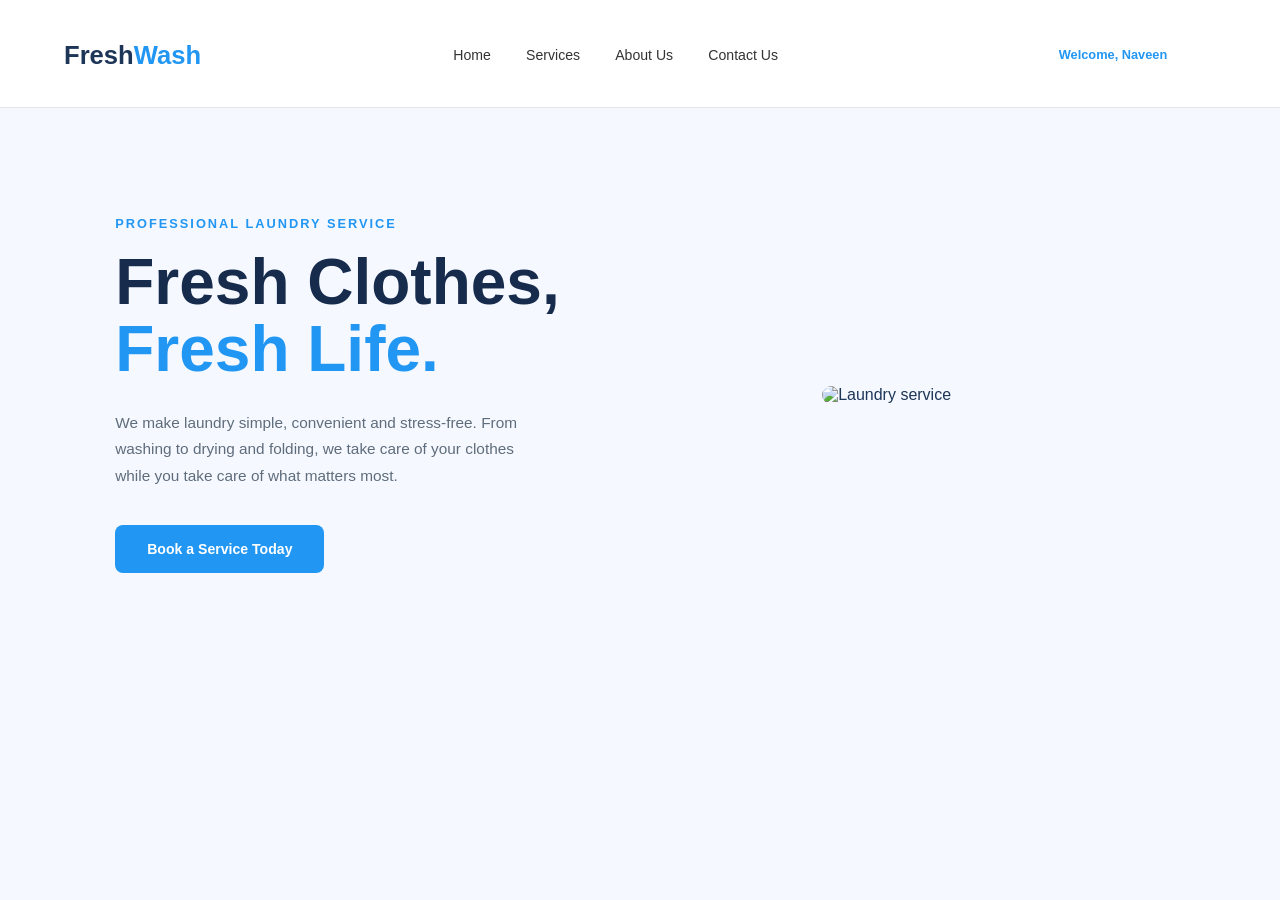
==== Naveen_Task4/index.html @ cf25a237 "Initial commit" ====
<!DOCTYPE html>
<html lang="en">
<head>
    <meta charset="UTF-8">
    <meta name="viewport" content="width=device-width, initial-scale=1.0">
    <title>FreshWash Laundry Services</title>

    <link rel="stylesheet" href="style.css">
</head>

<body>

    <!-- Navbar -->
    <nav class="navbar">

        <!-- Logo -->
        <div class="logo">
            Fresh<span>Wash</span>
        </div>

        <!-- Navigation Links -->
        <div class="nav-links">
            <a href="#">Home</a>
            <a href="#">Services</a>
            <a href="#">About Us</a>
            <a href="#">Contact Us</a>
        </div>

        <!-- User Name -->
        <div class="username">
            Welcome, Naveen
        </div>

    </nav>


    <!-- Hero Section -->
    <section class="hero">

        <!-- Left Div -->
        <div class="hero-left">

            <p class="small-title">PROFESSIONAL LAUNDRY SERVICE</p>

            <h1>
                Fresh Clothes,<br>
                <span>Fresh Life.</span>
            </h1>

            <p class="description">
                We make laundry simple, convenient and stress-free.
                From washing to drying and folding, we take care of
                your clothes while you take care of what matters most.
            </p>

            <a href="#" class="btn">
                Book a Service Today
            </a>

        </div>


        <!-- Right Div -->
        <div class="hero-right">

            <img 
                src="https://images.unsplash.com/photo-1582735689369-4fe89db7114c?auto=format&fit=crop&w=900&q=80"
                alt="Laundry service"
            >

        </div>

    </section>

</body>
</html>
---- Naveen_Task4/style.css ----
* {
    margin: 0;
    padding: 0;
    box-sizing: border-box;
}

body {
    font-family: Arial, sans-serif;
    background-color: #f5f9ff;
    color: #1d3557;
}

.navbar {
    height: 12vh;
    width: 100%;
    background-color: white;
    padding: 0 5vw;
    border-bottom: 1px solid #e5e5e5;
    line-height: 12vh;
}

/* Logo */
.logo {
    display: inline-block;
    width: 20%;
    font-size: 2vw;
    font-weight: bold;
    vertical-align: middle;
}

.logo span {
    color: #2196f3;
}

/* Navigation */
.nav-links {
    display: inline-block;
    width: 55%;
    text-align: center;
    vertical-align: middle;
    line-height: normal;
}

.nav-links a {
    text-decoration: none;
    color: #333;
    font-size: 1.1vw;
    font-weight: 500;
    margin: 0 1.2vw;
}

.nav-links a:hover {
    color: #2196f3;
}

/* Username */
.username {
    display: inline-block;
    width: 20%;
    text-align: right;
    font-size: 1vw;
    font-weight: bold;
    color: #2196f3;
    vertical-align: middle;
    line-height: normal;
}


/* =========================
   HERO SECTION
   ========================= */

.hero {
    height: 88vh;
    width: 100%;
    padding: 8vh 7vw;
    overflow: hidden;
}

/* Left side */
.hero-left {
    display: inline-block;
    width: 48%;
    vertical-align: middle;
    padding: 4vh 2vw;
}

.small-title {
    color: #2196f3;
    font-size: 1vw;
    font-weight: bold;
    letter-spacing: 2px;
    margin-bottom: 2vh;
}

.hero-left h1 {
    font-size: 5vw;
    line-height: 1.05;
    color: #172b4d;
    margin-bottom: 3vh;
}

.hero-left h1 span {
    color: #2196f3;
}

.description {
    width: 90%;
    font-size: 1.2vw;
    line-height: 1.7;
    color: #5f6c7b;
    margin-bottom: 4vh;
}


/* Button */
.btn {
    display: inline-block;
    text-decoration: none;
    background-color: #2196f3;
    color: white;
    padding: 1.8vh 2.5vw;
    border-radius: 8px;
    font-size: 1.1vw;
    font-weight: bold;
}

.btn:hover {
    background-color: #1769aa;
}


/* Right side */
.hero-right {
    display: inline-block;
    width: 48%;
    vertical-align: middle;
    text-align: center;
}

.hero-right img {
    width: 90%;
    height: 62vh;
    object-fit: cover;
    border-radius: 25px;
}
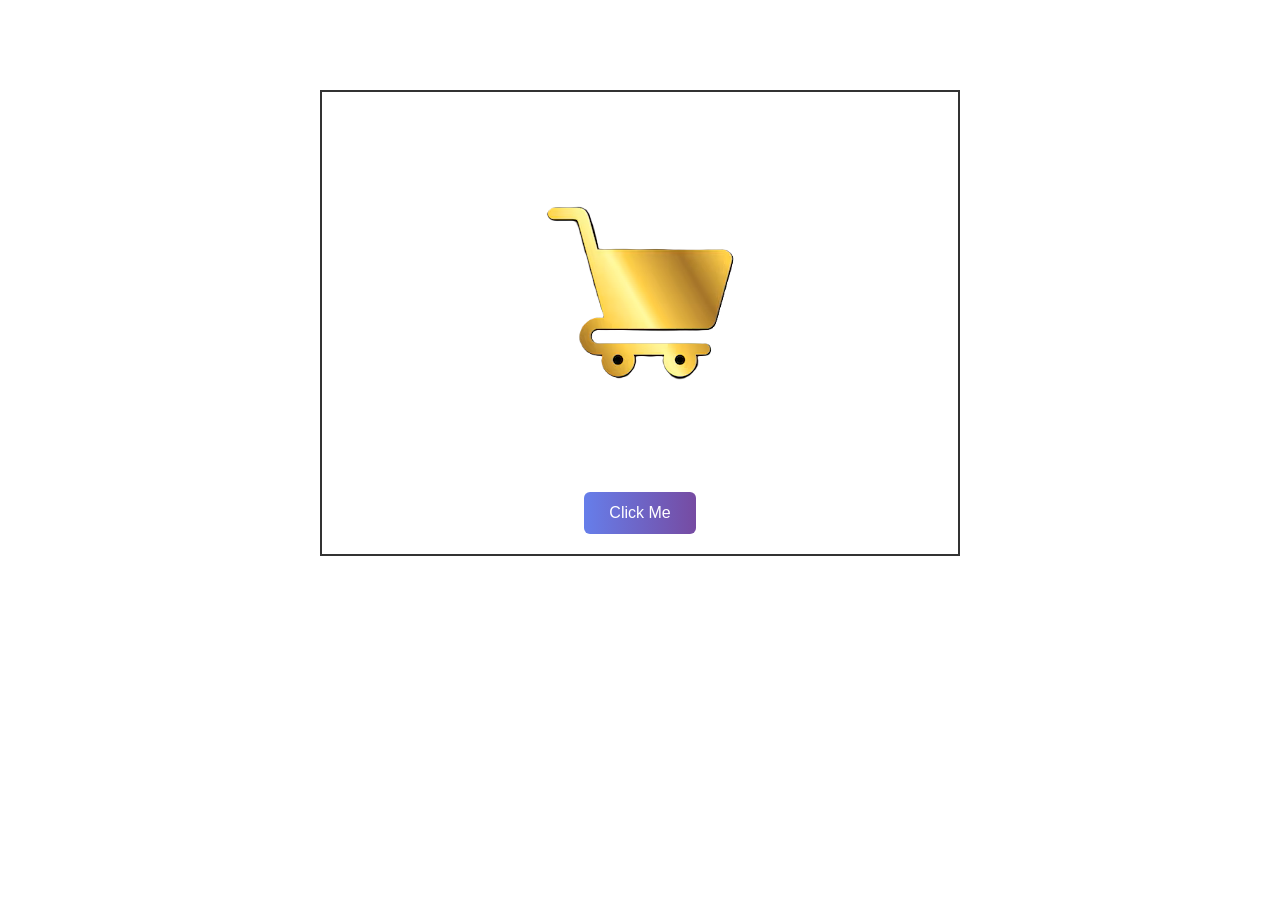
==== commit 45eaa1a7: "modified  the files and added some files" ====
--- a/Naveen_Task4/index.html
+++ b/Naveen_Task4/index.html
@@ -3,74 +3,16 @@
 <head>
     <meta charset="UTF-8">
     <meta name="viewport" content="width=device-width, initial-scale=1.0">
-    <title>FreshWash Laundry Services</title>
-
+    <title>Viewport Units and Box Model</title>
     <link rel="stylesheet" href="style.css">
 </head>
-
 <body>
 
-    <!-- Navbar -->
-    <nav class="navbar">
+    <div class="container">
+        <img src="image.jpg" alt="Sample Image">
 
-        <!-- Logo -->
-        <div class="logo">
-            Fresh<span>Wash</span>
-        </div>
-
-        <!-- Navigation Links -->
-        <div class="nav-links">
-            <a href="#">Home</a>
-            <a href="#">Services</a>
-            <a href="#">About Us</a>
-            <a href="#">Contact Us</a>
-        </div>
-
-        <!-- User Name -->
-        <div class="username">
-            Welcome, Naveen
-        </div>
-
-    </nav>
-
-
-    <!-- Hero Section -->
-    <section class="hero">
-
-        <!-- Left Div -->
-        <div class="hero-left">
-
-            <p class="small-title">PROFESSIONAL LAUNDRY SERVICE</p>
-
-            <h1>
-                Fresh Clothes,<br>
-                <span>Fresh Life.</span>
-            </h1>
-
-            <p class="description">
-                We make laundry simple, convenient and stress-free.
-                From washing to drying and folding, we take care of
-                your clothes while you take care of what matters most.
-            </p>
-
-            <a href="#" class="btn">
-                Book a Service Today
-            </a>
-
-        </div>
-
-
-        <!-- Right Div -->
-        <div class="hero-right">
-
-            <img 
-                src="https://images.unsplash.com/photo-1582735689369-4fe89db7114c?auto=format&fit=crop&w=900&q=80"
-                alt="Laundry service"
-            >
-
-        </div>
-
-    </section>
+        <button>Click Me</button>
+    </div>
 
 </body>
-</html>+</html>
--- a/Naveen_Task4/style.css
+++ b/Naveen_Task4/style.css
@@ -1,146 +1,45 @@
+/* Apply box-sizing to make width and height easier to control */
 * {
-    margin: 0;
-    padding: 0;
     box-sizing: border-box;
 }
 
 body {
+    margin: 0;
     font-family: Arial, sans-serif;
-    background-color: #f5f9ff;
-    color: #1d3557;
 }
 
-.navbar {
-    height: 12vh;
-    width: 100%;
-    background-color: white;
-    padding: 0 5vw;
-    border-bottom: 1px solid #e5e5e5;
-    line-height: 12vh;
-}
-
-/* Logo */
-.logo {
-    display: inline-block;
-    width: 20%;
-    font-size: 2vw;
-    font-weight: bold;
-    vertical-align: middle;
-}
-
-.logo span {
-    color: #2196f3;
-}
-
-/* Navigation */
-.nav-links {
-    display: inline-block;
-    width: 55%;
-    text-align: center;
-    vertical-align: middle;
-    line-height: normal;
-}
-
-.nav-links a {
-    text-decoration: none;
-    color: #333;
-    font-size: 1.1vw;
-    font-weight: 500;
-    margin: 0 1.2vw;
-}
-
-.nav-links a:hover {
-    color: #2196f3;
-}
-
-/* Username */
-.username {
-    display: inline-block;
-    width: 20%;
-    text-align: right;
-    font-size: 1vw;
-    font-weight: bold;
-    color: #2196f3;
-    vertical-align: middle;
-    line-height: normal;
-}
-
-
-/* =========================
-   HERO SECTION
-   ========================= */
-
-.hero {
-    height: 88vh;
-    width: 100%;
-    padding: 8vh 7vw;
-    overflow: hidden;
-}
-
-/* Left side */
-.hero-left {
-    display: inline-block;
-    width: 48%;
-    vertical-align: middle;
-    padding: 4vh 2vw;
-}
-
-.small-title {
-    color: #2196f3;
-    font-size: 1vw;
-    font-weight: bold;
-    letter-spacing: 2px;
-    margin-bottom: 2vh;
-}
-
-.hero-left h1 {
-    font-size: 5vw;
-    line-height: 1.05;
-    color: #172b4d;
-    margin-bottom: 3vh;
-}
-
-.hero-left h1 span {
-    color: #2196f3;
-}
-
-.description {
-    width: 90%;
-    font-size: 1.2vw;
-    line-height: 1.7;
-    color: #5f6c7b;
-    margin-bottom: 4vh;
-}
-
-
-/* Button */
-.btn {
-    display: inline-block;
-    text-decoration: none;
-    background-color: #2196f3;
-    color: white;
-    padding: 1.8vh 2.5vw;
-    border-radius: 8px;
-    font-size: 1.1vw;
-    font-weight: bold;
-}
-
-.btn:hover {
-    background-color: #1769aa;
-}
-
-
-/* Right side */
-.hero-right {
-    display: inline-block;
-    width: 48%;
-    vertical-align: middle;
+/* 
+   25vw = 25% of the viewport width
+   10vh = 10% of the viewport height
+*/
+.container {
+    margin: 10vh 25vw;
+    padding: 20px;
+    border: 2px solid #333;
     text-align: center;
 }
 
-.hero-right img {
-    width: 90%;
-    height: 62vh;
-    object-fit: cover;
-    border-radius: 25px;
-}+/* Image inside the div */
+.container img {
+    max-width: 100%;
+    height: auto;
+    display: block;
+    margin: 0 auto 20px;
+}
+
+/* Gradient button */
+button {
+    padding: 12px 25px;
+    border: none;
+    border-radius: 6px;
+    color: white;
+    font-size: 16px;
+    cursor: pointer;
+
+    background: linear-gradient(90deg, #667eea, #764ba2);
+}
+
+/* Simple hover effect */
+button:hover {
+    opacity: 0.9;
+}
